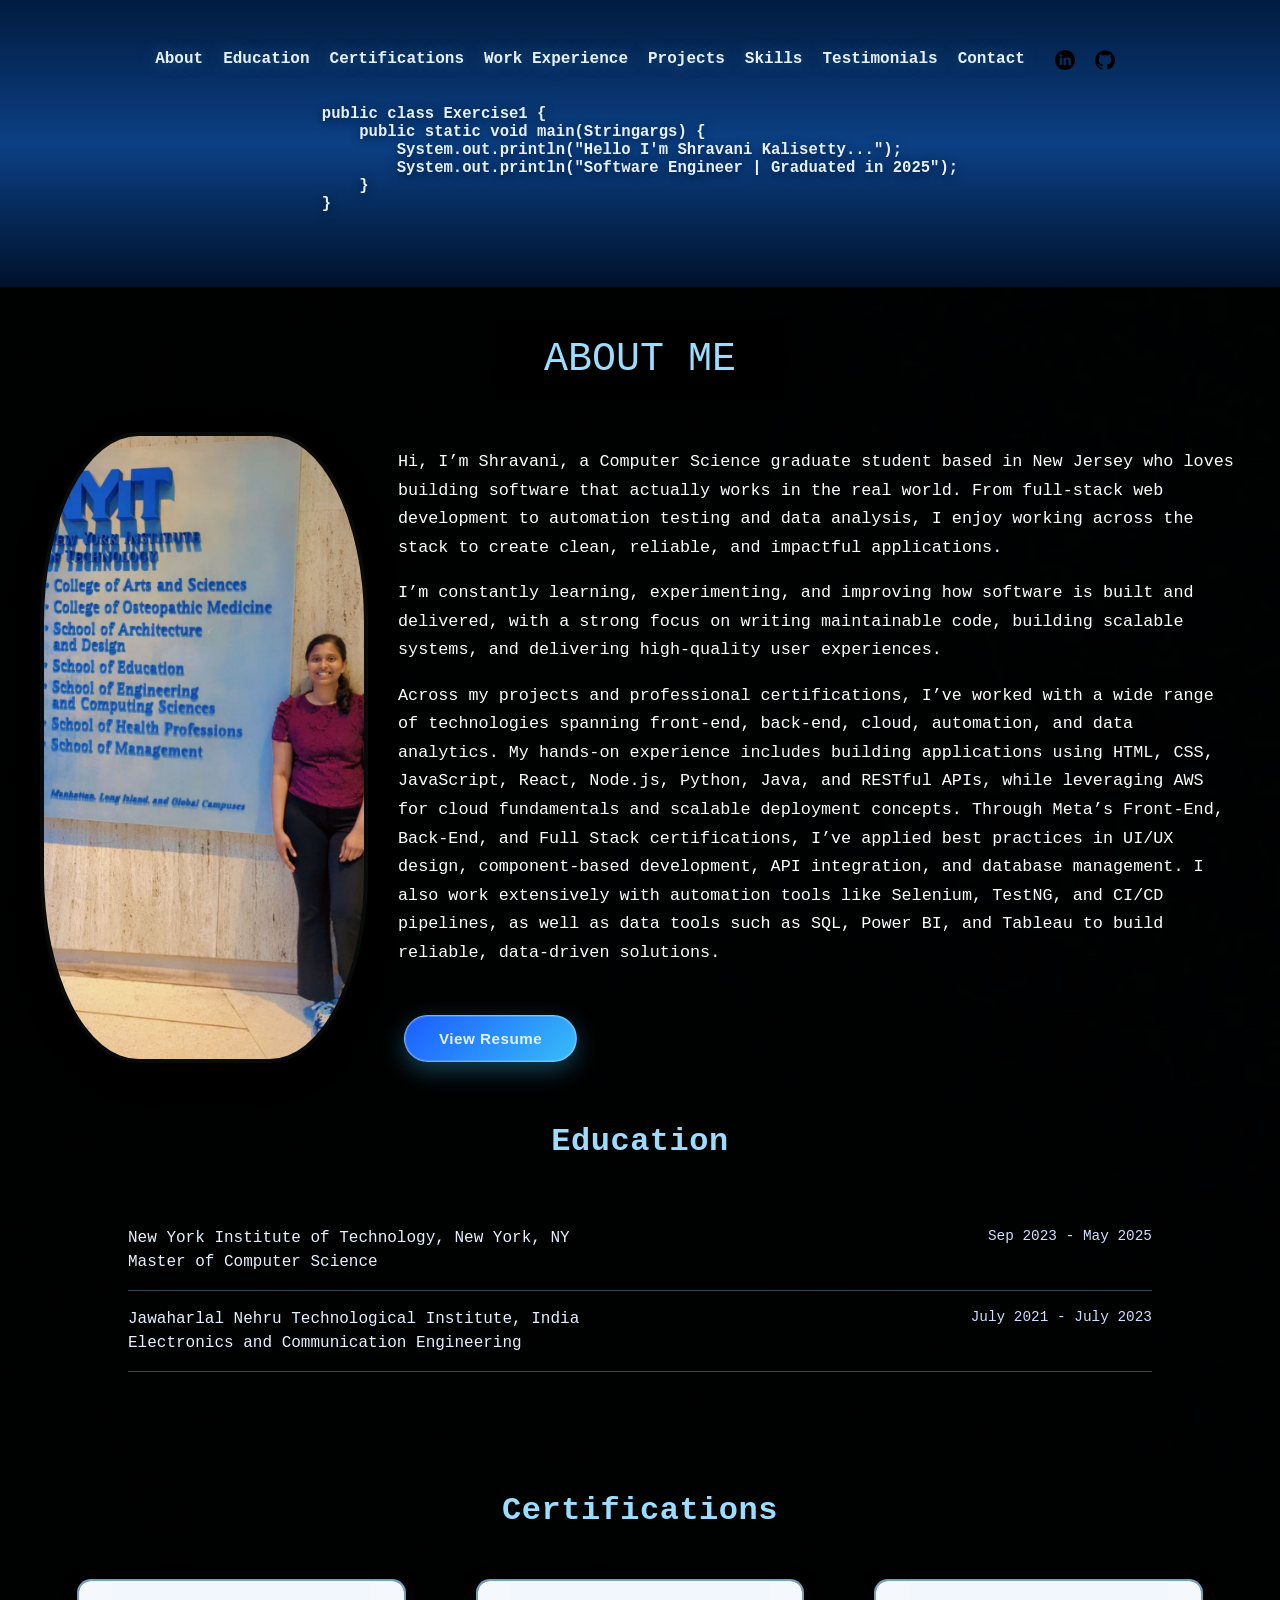
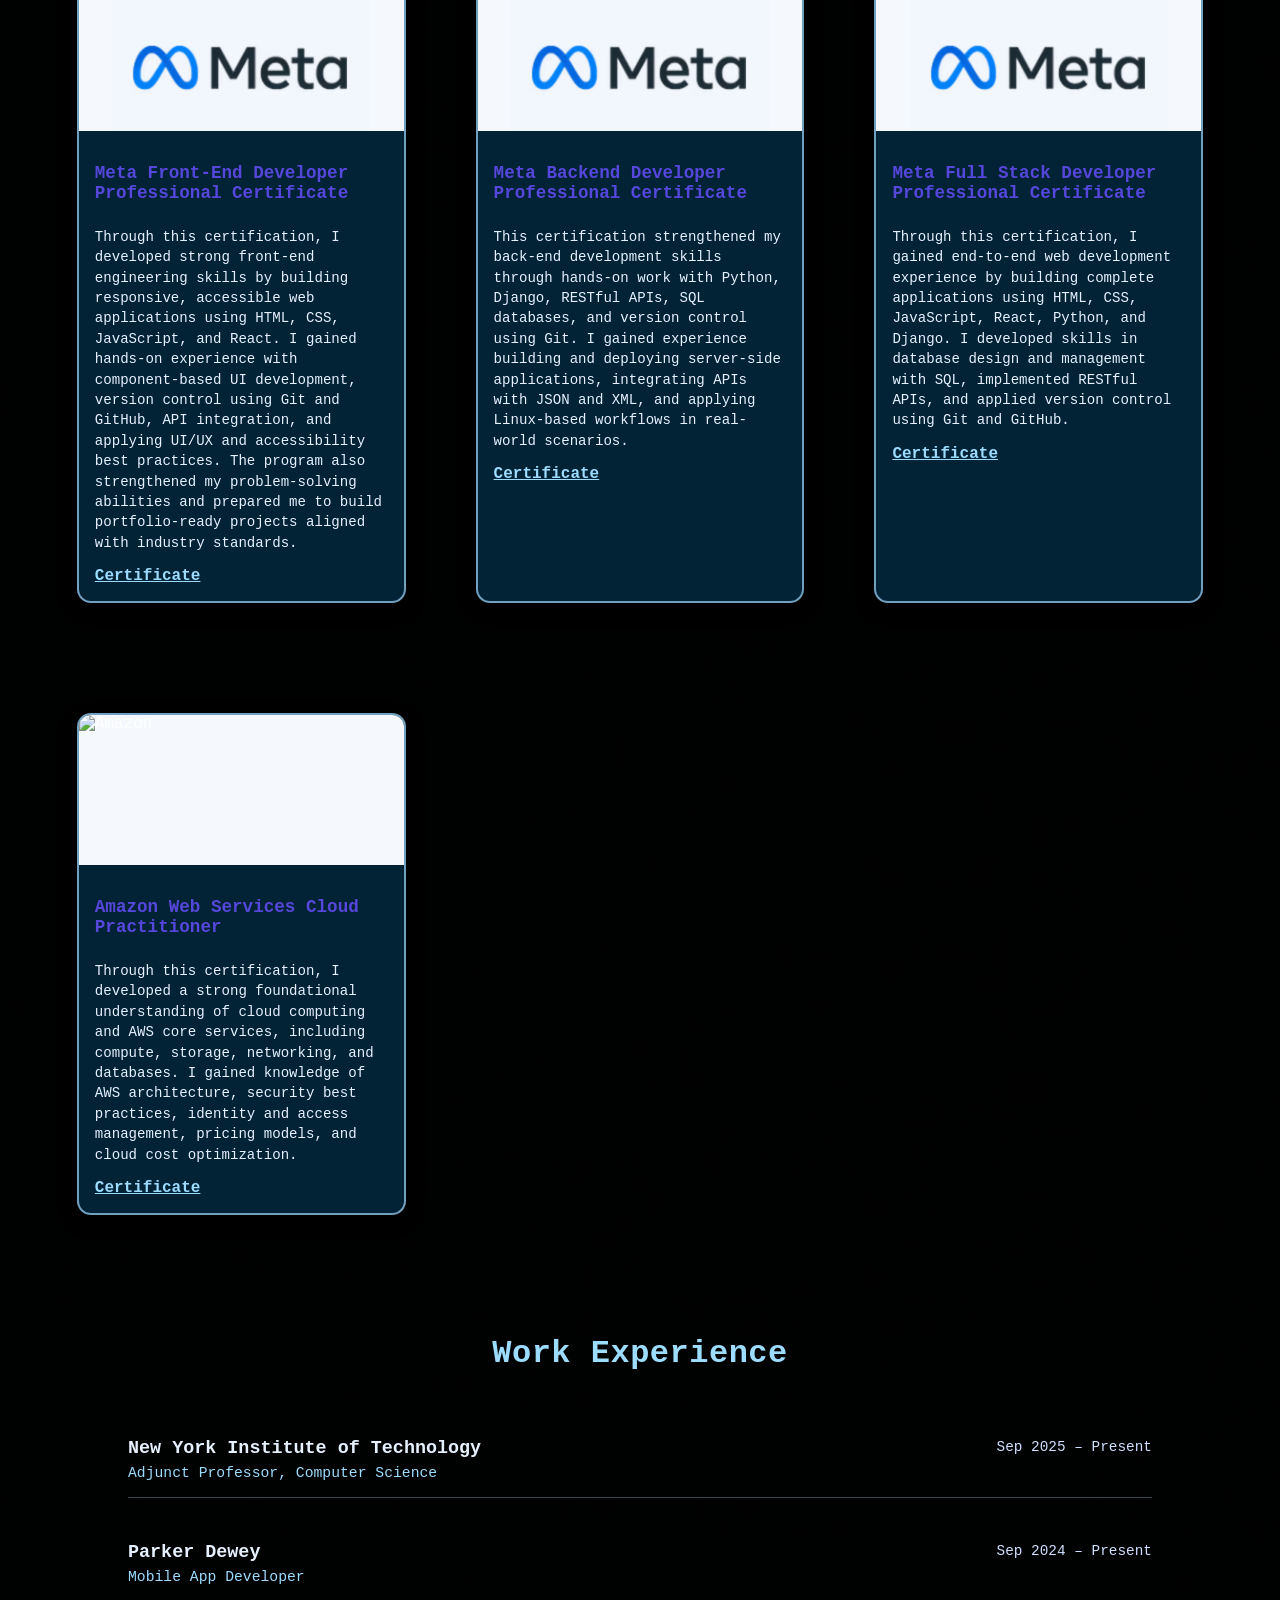
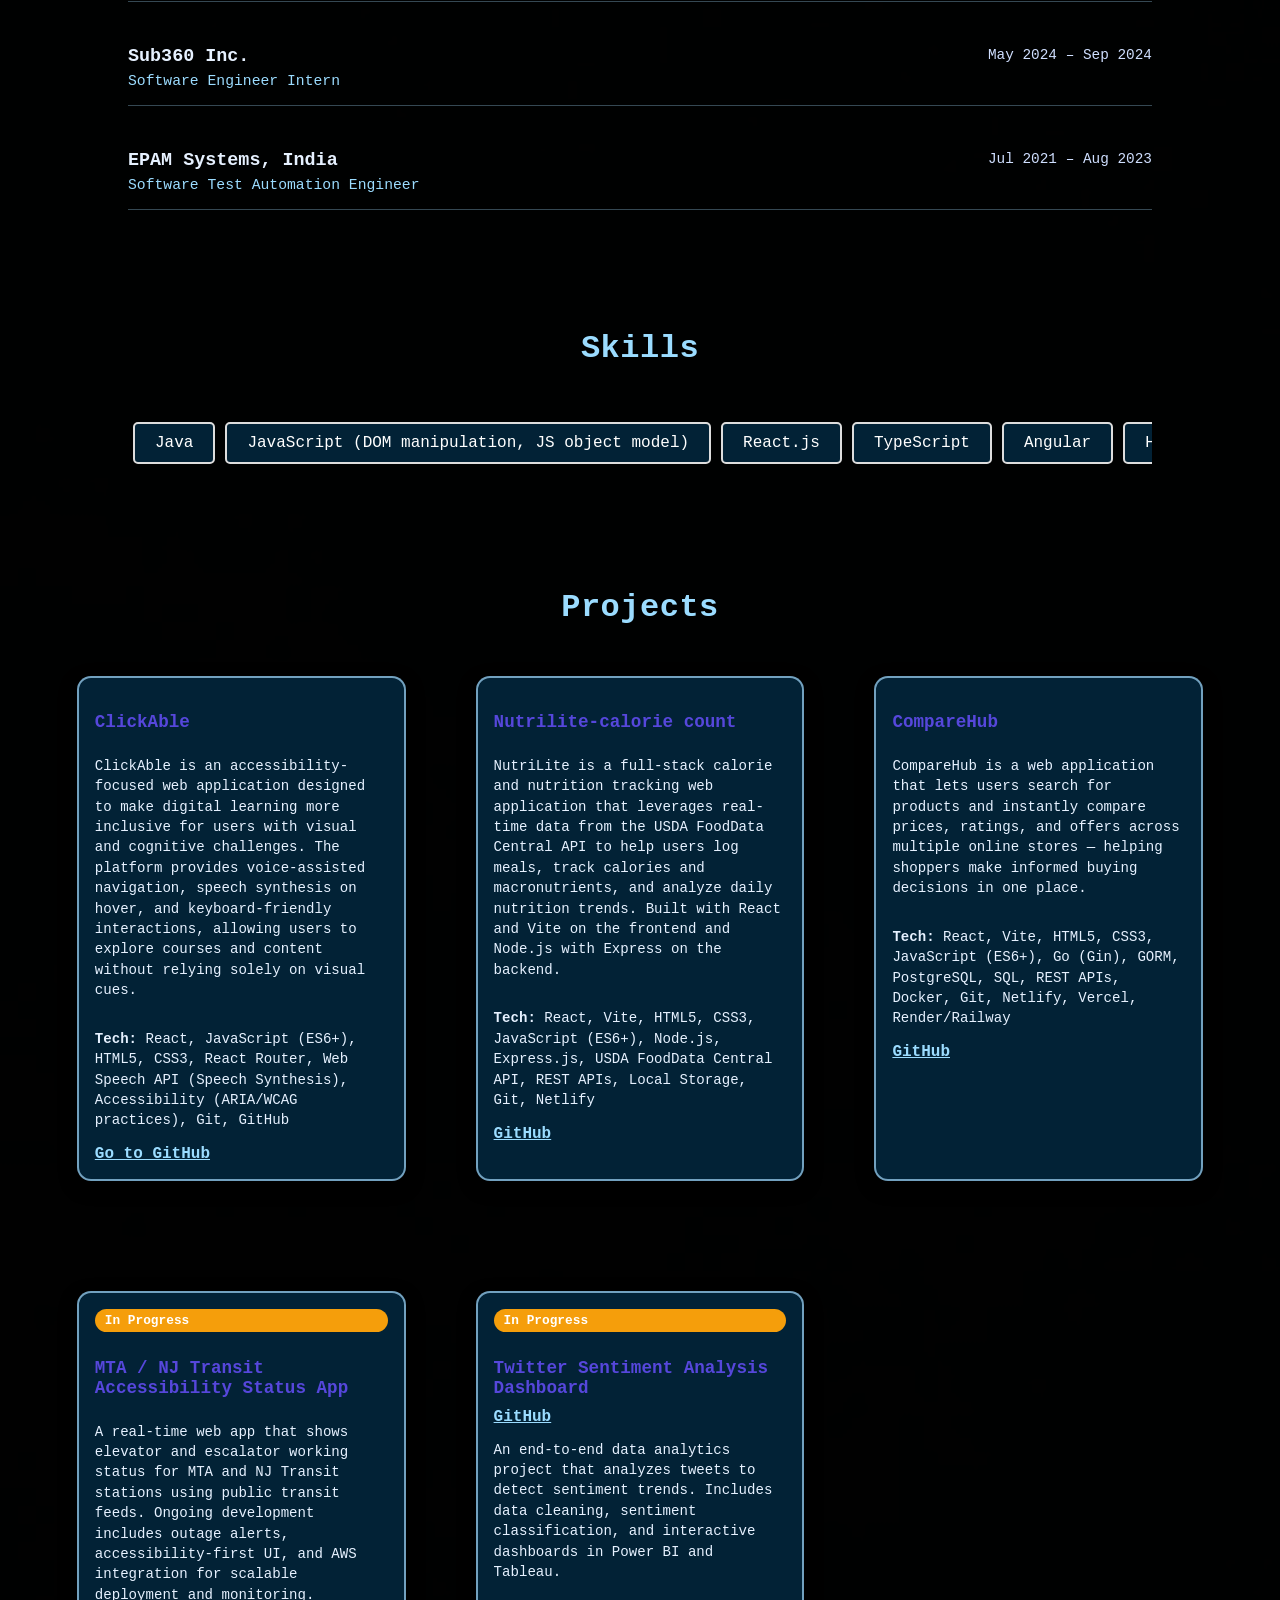
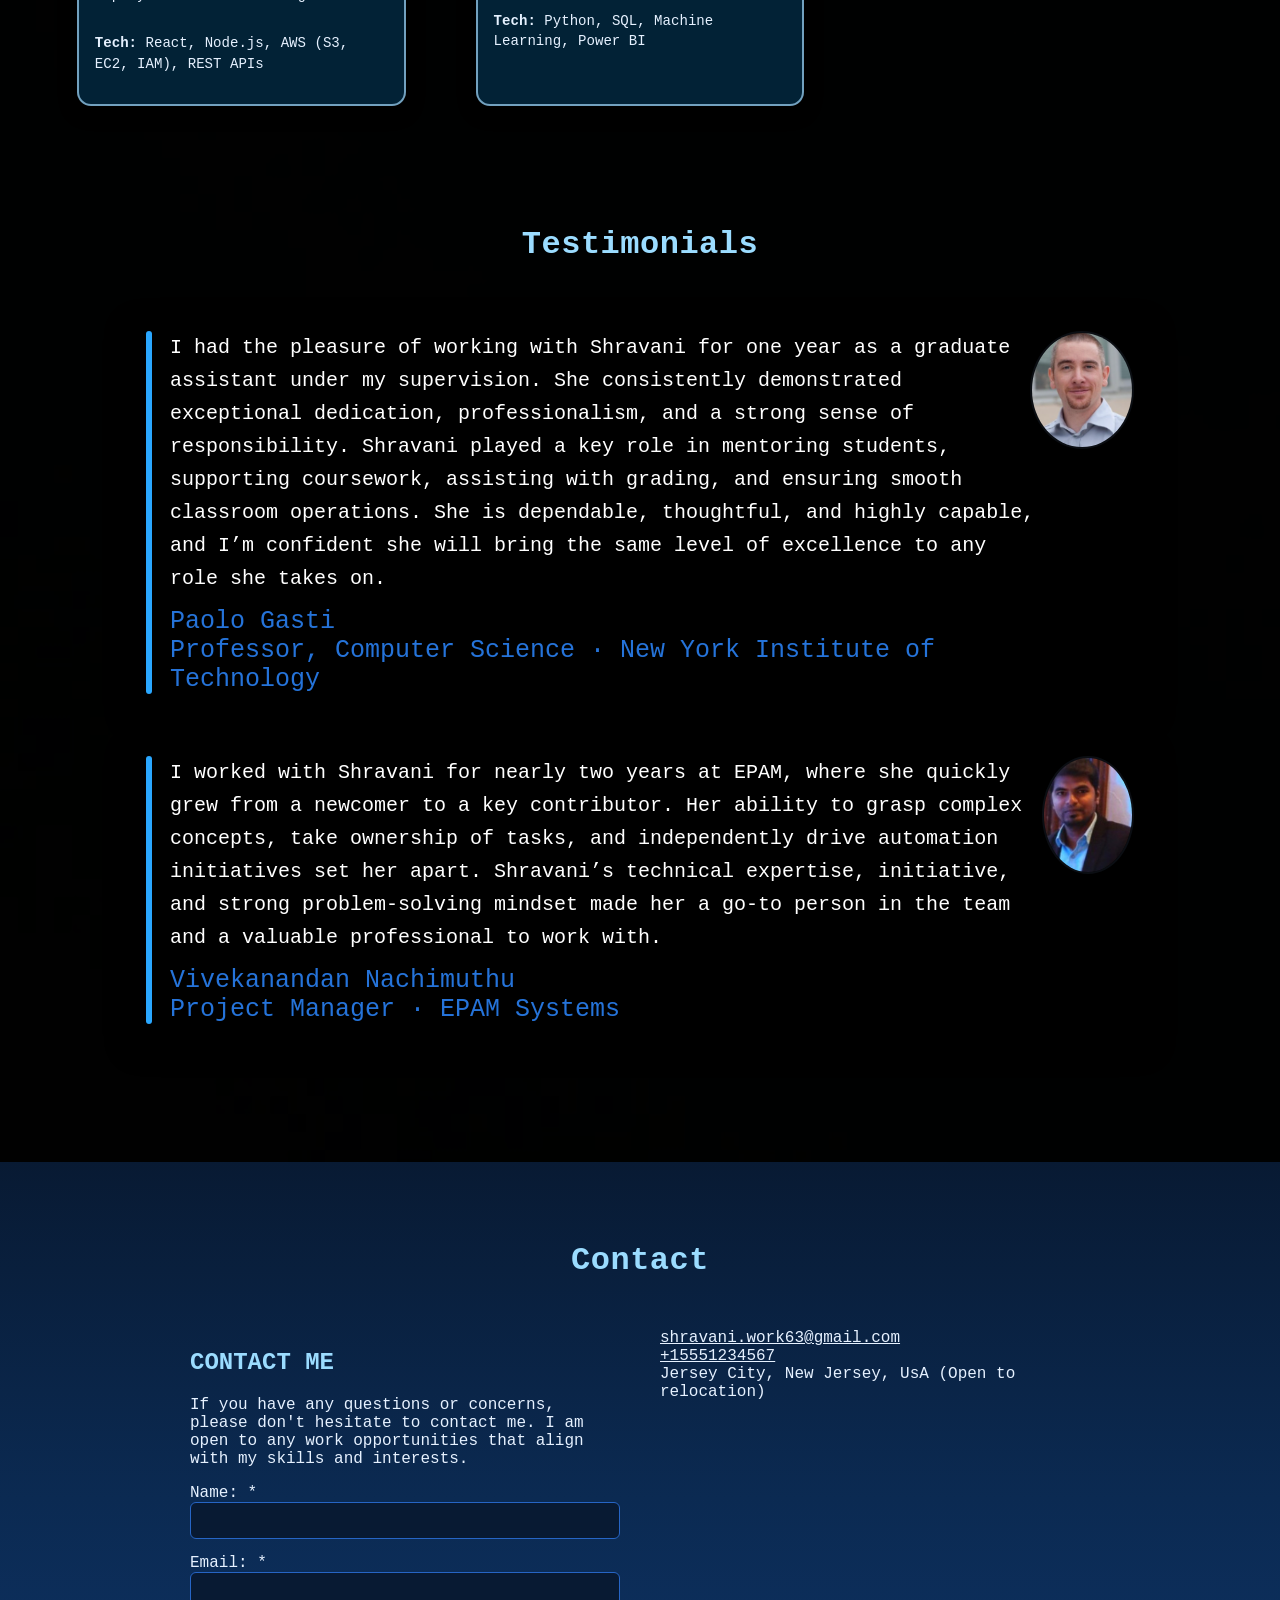
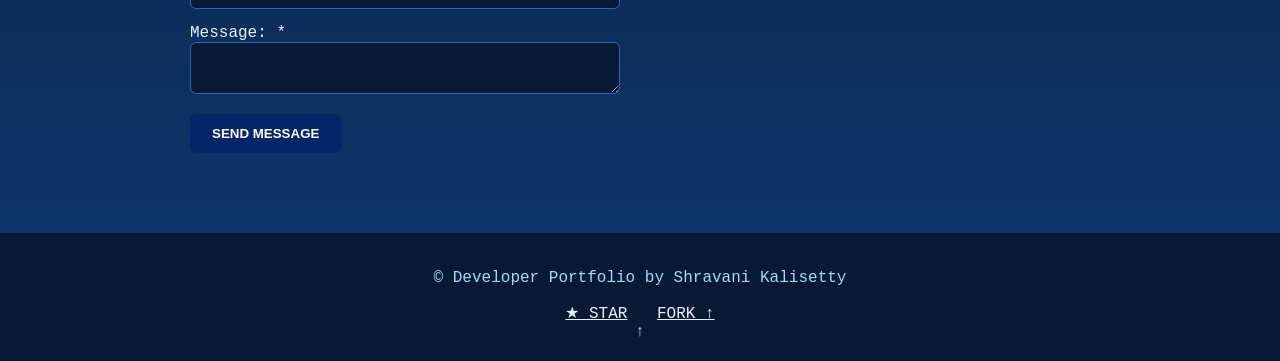
==== Front end/Pages/Mainpage.html @ 66bdfe4a "Portfolio" ====
<!-- mainpage.html (FULL UPDATED CODE) -->
<!DOCTYPE html>
<html lang="en">
<head>
  <meta charset="UTF-8" />
  <meta name="viewport" content="width=device-width, initial-scale=1.0" />
  <title>Shravani Kalisetty</title>

  <!-- IMPORTANT: keep styling in style.css (recommended) -->
  <link rel="stylesheet" href="style.css" />
</head>

<body>
  <header>
    <nav class="menu">
      <a href="#about">About</a>
      <a href="#education">Education</a>
      <a href="#certifications">Certifications</a>
      <a href="#work-experience">Work Experience</a>
      <a href="#projects">Projects</a>
      <a href="#skills">Skills</a>
      <a href="#testimonials">Testimonials</a>
      <a href="#contact">Contact</a>

      <div class="social-icons">
        <a href="https://www.linkedin.com/in/shravani-kalisetty" target="_blank" rel="noopener noreferrer">
          <img src="linkedin.png" alt="LinkedIn" />
        </a>
        <a href="https://github.com/Shrav463" target="_blank" rel="noopener noreferrer">
          <img src="github.png" alt="GitHub" />
        </a>
      </div>
    </nav>

    <pre id="code-display" class="typing-effect">
public class Exercise1 {
    public static void main(Stringargs) {
        System.out.println("Hello I'm Shravani Kalisetty...");
        System.out.println("Software Engineer | Graduated in 2025");
    }
}
    </pre>
    <div id="output-display" class="output-effect" style="display: none;"></div>
  </header>

  <!-- =========================
       ABOUT
  ========================= -->
  <div id="about">
    <div class="container">ABOUT ME</div>

    <div class="flex-container">
      <img class="image-decrease" src="Myself.jpeg" alt="Your Image" />
      <div class="description">
      <p>
        Hi, I’m Shravani, a Computer Science graduate student based in New Jersey who
        loves building software that actually works in the real world. From full-stack
        web development to automation testing and data analysis, I enjoy working across
        the stack to create clean, reliable, and impactful applications.
      </p>

      <p>
        I’m constantly learning, experimenting, and improving how software is built
        and delivered, with a strong focus on writing maintainable code, building
        scalable systems, and delivering high-quality user experiences.
      </p>
      <div class="tech-stack-description">
  <p>
    Across my projects and professional certifications, I’ve worked with a wide range of technologies spanning
    front-end, back-end, cloud, automation, and data analytics. My hands-on experience includes building applications
    using HTML, CSS, JavaScript, React, Node.js, Python, Java, and RESTful APIs, while leveraging AWS for cloud
    fundamentals and scalable deployment concepts. Through Meta’s Front-End, Back-End, and Full Stack certifications,
    I’ve applied best practices in UI/UX design, component-based development, API integration, and database management.
    I also work extensively with automation tools like Selenium, TestNG, and CI/CD pipelines, as well as data tools
    such as SQL, Power BI, and Tableau to build reliable, data-driven solutions.
  </p>
</div>
<button class="resume-button-container">
  <a
    href=""
    target="_blank"
    rel="noopener noreferrer"
    class="resume-button"
  >
    View Resume
  </a>
</button>
      </div>
    </div>

    <!-- =========================
         EDUCATION
    ========================= -->
    <div class="alignment_text">
      <h2 class="section-title">Education</h2>

      <div class="education-entry">
        <div class="education-details">
          <p class="text_one">New York Institute of Technology, New York, NY</p>
          <p class="text_one">Master of Computer Science</p>
        </div>
        <p class="text_one date-range">Sep 2023 - May 2025</p>
      </div>

      <div class="education-entry">
        <div class="education-details">
          <p class="text_one">Jawaharlal Nehru Technological Institute, India</p>
          <p class="text_one">Electronics and Communication Engineering</p>
        </div>
        <p class="text_one date-range">July 2021 - July 2023</p>
      </div>


    </div>

    <!-- =========================
         CERTIFICATIONS
    ========================= -->
    <div class="certifications-entry" id="certifications">
      <h2 class="section-title">Certifications</h2>

      <div class="card-container cert-grid">
        <div class="card cert-card">
          <img src="meta.png" class="card-image" alt="Meta" />
          <h3>Meta Front-End Developer Professional Certificate</h3>
          <p>
            Through this certification, I developed strong front-end engineering skills by building responsive,
            accessible web applications using HTML, CSS, JavaScript, and React. I gained hands-on experience with
            component-based UI development, version control using Git and GitHub, API integration, and applying UI/UX
            and accessibility best practices. The program also strengthened my problem-solving abilities and prepared me
            to build portfolio-ready projects aligned with industry standards.
          </p>
          <a href="https://www.coursera.org/account/accomplishments/professional-cert/Z0V9RMMIVWU7" target="_blank" rel="noopener noreferrer">
            Certificate
          </a>
        </div>

        <div class="card cert-card">
          <img src="meta.png" class="card-image" alt="Meta" />
          <h3>Meta Backend Developer Professional Certificate</h3>
          <p>
            This certification strengthened my back-end development skills through hands-on work with Python, Django,
            RESTful APIs, SQL databases, and version control using Git. I gained experience building and deploying
            server-side applications, integrating APIs with JSON and XML, and applying Linux-based workflows in real-world
            scenarios.
          </p>
          <a href="https://coursera.org/share/e135bf11c523462ef707f6bc963c61d5" target="_blank" rel="noopener noreferrer">
            Certificate
          </a>
        </div>

        <div class="card cert-card">
          <img src="meta.png" class="card-image" alt="Meta" />
          <h3>Meta Full Stack Developer Professional Certificate</h3>
          <p>
            Through this certification, I gained end-to-end web development experience by building complete applications
            using HTML, CSS, JavaScript, React, Python, and Django. I developed skills in database design and management
            with SQL, implemented RESTful APIs, and applied version control using Git and GitHub.
          </p>
          <a href="https://www.coursera.org/account/accomplishments/specialization/3U1BYG5ILJ1U" target="_blank" rel="noopener noreferrer">
            Certificate
          </a>
        </div>

        <div class="card cert-card">
          <img src="Amazon.png" class="card-image" alt="Amazon" />
          <h3>Amazon Web Services Cloud Practitioner</h3>
          <p>
            Through this certification, I developed a strong foundational understanding of cloud computing and AWS core
            services, including compute, storage, networking, and databases. I gained knowledge of AWS architecture,
            security best practices, identity and access management, pricing models, and cloud cost optimization.
          </p>
          <a href="https://drive.google.com/drive/u/2/folders/1Ze6l5wZB_BVylgQxQzQCrr__0XZlChq0" target="_blank" rel="noopener noreferrer">
            Certificate
          </a>
        </div>
      </div>
    </div>

    <!-- =========================
         WORK EXPERIENCE
    ========================= -->
    <div class="experience-section" id="work-experience">
      <h2 class="section-title">Work Experience</h2>

      <div class="experience-list">
        <div class="experience-item">
          <div class="experience-left">
            <h3>New York Institute of Technology</h3>
            <span>Adjunct Professor, Computer Science</span>
          </div>
          <div class="experience-right">
            <span>Sep 2025 – Present</span>
          </div>
        </div>

        <div class="experience-item">
          <div class="experience-left">
            <h3>Parker Dewey</h3>
            <span>Mobile App Developer</span>
          </div>
          <div class="experience-right">
            <span>Sep 2024 – Present</span>
          </div>
        </div>

        <div class="experience-item">
          <div class="experience-left">
            <h3>Sub360 Inc.</h3>
            <span>Software Engineer Intern</span>
          </div>
          <div class="experience-right">
            <span>May 2024 – Sep 2024</span>
          </div>
        </div>

        <div class="experience-item">
          <div class="experience-left">
            <h3>EPAM Systems, India</h3>
            <span>Software Test Automation Engineer</span>
          </div>
          <div class="experience-right">
            <span>Jul 2021 – Aug 2023</span>
          </div>
        </div>
      </div>
    </div>

    <!-- =========================
         SKILLS
    ========================= -->
    <div class="skills_entry" id="skills">
      <h2 class="section-title">Skills</h2>

      <div class="skills-slider-container">
        <div class="skills-slider">
          <div class="skill-item">Java</div>
          <div class="skill-item">JavaScript (DOM manipulation, JS object model)</div>
          <div class="skill-item">React.js</div>
          <div class="skill-item">TypeScript</div>
          <div class="skill-item">Angular</div>
          <div class="skill-item">HTML5</div>
          <div class="skill-item">CSS</div>
          <div class="skill-item">Bootstrap</div>
          <div class="skill-item">Python</div>
          <div class="skill-item">C++</div>
          <div class="skill-item">C#</div>
          <div class="skill-item">Machine Learning</div>
          <div class="skill-item">Node.js</div>
          <div class="skill-item">RESTful APIs</div>
          <div class="skill-item">MySQL</div>
          <div class="skill-item">NoSQL</div>
          <div class="skill-item">Spring Boot</div>
          <div class="skill-item">CI/CD</div>
          <div class="skill-item">Jenkins</div>
          <div class="skill-item">Docker</div>
          <div class="skill-item">Kubernetes</div>
          <div class="skill-item">Maven</div>
          <div class="skill-item">GitLab</div>
          <div class="skill-item">JIRA</div>
          <div class="skill-item">Git</div>
          <div class="skill-item">Jest</div>
          <div class="skill-item">Flutter</div>
          <div class="skill-item">Selenium</div>
          <div class="skill-item">Cucumber</div>
          <div class="skill-item">TestNG</div>
          <div class="skill-item">JUnit</div>
          <div class="skill-item">Appium</div>
          <div class="skill-item">React Testing Library</div>
          <div class="skill-item">BDD</div>
          <div class="skill-item">Gherkin</div>
          <div class="skill-item">JMeter</div>
          <div class="skill-item">Postman</div>
        </div>
      </div>
    </div>

    <!-- =========================
         PROJECTS
    ========================= -->
    <div class="Projects-entry" id="projects">
      <h2 class="section-title">Projects</h2>

      <div class="card-container projects-grid">
        <div class="card project-card">
          <h3>ClickAble</h3>
          <p>ClickAble is an accessibility-focused web application designed to make digital learning more inclusive for users with visual and cognitive challenges. The platform provides voice-assisted navigation, speech synthesis on hover, and keyboard-friendly interactions, allowing users to explore courses and content without relying solely on visual cues.</p>
          <p><strong>Tech:</strong> React, JavaScript (ES6+), HTML5, CSS3, React Router, Web Speech API (Speech Synthesis), Accessibility (ARIA/WCAG practices), Git, GitHub</p>
          <a href="https://github.com/shrav463/ClickAble" target="_blank" rel="noopener noreferrer">Go to GitHub</a>
        </div>

        <div class="card project-card">
          <h3>Nutrilite-calorie count</h3>
          <p>
            NutriLite is a full-stack calorie and nutrition tracking web application that leverages real-time data from
            the USDA FoodData Central API to help users log meals, track calories and macronutrients, and analyze daily
            nutrition trends. Built with React and Vite on the frontend and Node.js with Express on the backend.
          </p>
          <p><strong>Tech:</strong> React, Vite, HTML5, CSS3, JavaScript (ES6+), Node.js, Express.js, USDA FoodData Central API, REST APIs, Local Storage, Git, Netlify</p>
          <a href="https://github.com/Shrav463/Nutritelite-Project" target="_blank" rel="noopener noreferrer">GitHub</a>
        </div>

        <div class="card project-card">
          <h3>CompareHub</h3>
          <p>
            CompareHub is a web application that lets users search for products and instantly compare prices, ratings,
            and offers across multiple online stores — helping shoppers make informed buying decisions in one place.
          </p>
          <p><strong>Tech:</strong> React, Vite, HTML5, CSS3, JavaScript (ES6+), Go (Gin), GORM, PostgreSQL, SQL, REST APIs, Docker, Git, Netlify, Vercel, Render/Railway</p>
          <a href="https://github.com/Shrav463/Comparehub/tree/main" target="_blank" rel="noopener noreferrer">GitHub</a>
        </div>

        <div class="card project-card">
          <span class="status-badge">In Progress</span>
          <h3>MTA / NJ Transit Accessibility Status App</h3>
          <p>
            A real-time web app that shows elevator and escalator working status for MTA and NJ Transit stations using
            public transit feeds. Ongoing development includes outage alerts, accessibility-first UI, and AWS integration
            for scalable deployment and monitoring.
          </p>
          <p><strong>Tech:</strong> React, Node.js, AWS (S3, EC2, IAM), REST APIs</p>
        </div>

        <div class="card project-card">
          <span class="status-badge">In Progress</span>
          <h3>Twitter Sentiment Analysis Dashboard</h3>
          <a href="https://github.com/Shrav463/Twitter_Sentiment_Analysis?tab=readme-ov-file" target="_blank">GitHub</a>          
          <p>
            An end-to-end data analytics project that analyzes tweets to detect sentiment trends. Includes data cleaning,
            sentiment classification, and interactive dashboards in Power BI and Tableau.
          </p>
          <p><strong>Tech:</strong> Python, SQL, Machine Learning, Power BI</p>
        </div>
      </div>
    </div>

   <!-- =========================
     TESTIMONIALS (STYLE LIKE IMAGE)
========================= -->
<div class="testimonials-section" id="testimonials">
  <h2 class="section-title">Testimonials</h2>

  <div class="testimonials-modern">

    <!-- Testimonial 1 -->
    <div class="testimonial-modern-card">
      <div class="testimonial-line"></div>

      <div class="testimonial-body">
        <p class="testimonial-quote">
          I had the pleasure of working with Shravani for one year as a graduate assistant under my supervision.
          She consistently demonstrated exceptional dedication, professionalism, and a strong sense of responsibility.
          Shravani played a key role in mentoring students, supporting coursework, assisting with grading, and ensuring
          smooth classroom operations. She is dependable, thoughtful, and highly capable, and I’m confident she will
          bring the same level of excellence to any role she takes on.
        </p>

        <p class="testimonial-author">
          <span class="author-name">Paolo Gasti</span><br />
          <span class="author-role">Professor, Computer Science · New York Institute of Technology</span>
        </p>
      </div>

      <div class="testimonial-avatar">
        <!-- Put your own image file name here -->
        <img src="Professor_pic.png" alt="Paolo Gasti" />
      </div>
    </div>

    <!-- Testimonial 2 -->
    <div class="testimonial-modern-card">
      <div class="testimonial-line"></div>

      <div class="testimonial-body">
        <p class="testimonial-quote">
          I worked with Shravani for nearly two years at EPAM, where she quickly grew from a newcomer to a key contributor.
          Her ability to grasp complex concepts, take ownership of tasks, and independently drive automation initiatives
          set her apart. Shravani’s technical expertise, initiative, and strong problem-solving mindset made her a
          go-to person in the team and a valuable professional to work with.
        </p>

        <p class="testimonial-author">
          <span class="author-name">Vivekanandan Nachimuthu</span><br />
          <span class="author-role">Project Manager · EPAM Systems</span>
        </p>
      </div>

      <div class="testimonial-avatar">
        <!-- Put your own image file name here -->
        <img src="Professor_pic_1.png" alt="Vivekanandan Nachimuthu" />
      </div>
    </div>

  </div>
</div>

<!-- =========================
       CONTACT
  ========================= -->
  <section class="contact-section" id="contact">
    <h2 class="section-title">Contact</h2>

    <div class="contact-content">
      <div class="contact-form">
        <h2>CONTACT ME</h2>
        <p>
          If you have any questions or concerns, please don't hesitate to contact me. I am open to any work opportunities
          that align with my skills and interests.
        </p>

        <form>
          <label for="name">Name: *</label>
          <input type="text" id="name" name="name" required />

          <label for="email">Email: *</label>
          <input type="email" id="email" name="email" required />

          <label for="message">Message: *</label>
          <textarea id="message" name="message" required></textarea>

          <button type="submit">SEND MESSAGE <span class="send-icon"></span></button>
        </form>
      </div>

      <div class="contact-info">
        <div class="info-item">
          <span class="icon email-icon"></span>
          <a href="mailto:shravani.work63@gmail.com">shravani.work63@gmail.com</a>
        </div>
        <div class="info-item">
          <span class="icon phone-icon"></span>
          <a href="tel:+15551234567">+15551234567</a>
        </div>
        <div class="info-item">
          <span class="icon location-icon"></span>
          <span>Jersey City, New Jersey, UsA (Open to relocation)</span>
        </div>
      </div>
    </div>
  </section>

  <footer class="footer">
    <div class="footer-content">
      <p class="copyright">© Developer Portfolio by Shravani Kalisetty</p>
      <div class="footer-actions">
        <a href="#" class="star">★ STAR</a>
        <a href="#" class="fork">FORK <span class="arrow">↑</span></a>
        <div class="circle-container">
          <div class="circle"><span class="circle-arrow">↑</span></div>
        </div>
      </div>
    </div>
  </footer>

  <script>
    const slider = document.querySelector(".slider");
    const slides = document.querySelectorAll(".slide");
    const prevBtn = document.getElementById("prevBtn");
    const nextBtn = document.getElementById("nextBtn");

    let counter = 0;

    if (nextBtn && prevBtn && slider && slides.length) {
      nextBtn.addEventListener("click", () => {
        counter++;
        if (counter >= slides.length) counter = 0;
        slider.style.transform = `translateX(-${counter * 100}%)`;
      });

      prevBtn.addEventListener("click", () => {
        counter--;
        if (counter < 0) counter = slides.length - 1;
        slider.style.transform = `translateX(-${counter * 100}%)`;
      });
    }
  </script>

  <script src="script.js"></script>
</body>
</html>
---- Front end/Pages/style.css ----
/* =========================
   GLOBAL
========================= */
:root {
  --navy-900: #00112a;
  --navy-800: #081a33;
  --navy-700: #0b2a52;
  --navy-600: #0e356a;

  --ink: #e6f1ff;
  --muted: #cfdfff;
  --accent: #9bdcff;
  --border: rgba(151, 203, 236, 0.35);
  --card-bg: rgb(2, 34, 54);
    --font-main: system-ui, -apple-system, "Segoe UI", Roboto, Arial, "Noto Sans", "Apple Color Emoji", "Segoe UI Emoji";

  /* ✅ type scale (increase sizes globally) */
  --fs-xs: 0.95rem;
  --fs-sm: 1.05rem;
  --fs-md: 1.18rem;
  --fs-lg: 1.45rem;
  --fs-xl: 2.2rem;
  --fs-xxl: 2.8rem;

  --lh: 1.75;
}

body {
  position: relative;
  font-family: "Courier New", Courier, monospace;
  background-color: #0b0b0a;
  background-image: url("jeremy-bishop-G9i_plbfDgk-unsplash.jpg");
  background-size: cover;
  background-repeat: no-repeat;
  background-blend-mode: multiply;
  text-align: center;
  margin: 0;
  padding: 0;
}

/* NAVY BLUE HERO (HEADER) */
header {
  background: linear-gradient(180deg, #011b3f 0%, #0c4085 50%, #00112a 100%);
  color: var(--ink);
  padding: 40px 20px;
}

/* =========================
   NAV
========================= */
.menu {
  display: flex;
  justify-content: center;
  gap: 20px;
  padding: 10px;
  flex-wrap: wrap;
}

.menu a {
  text-decoration: none;
  color: var(--ink);
  font-weight: bold;
  text-shadow: 0 0 18px rgba(155, 220, 255, 0.35);
}

.social-icons {
  display: flex;
  align-items: center;
}
.social-icons img {
  width: 20px;
  height: 20px;
  margin: 0 10px;
}

/* =========================
   HERO / ABOUT
========================= */
.typing-effect,
.output-effect {
  display: inline-block;
  margin-top: 20px;
  white-space: pre-wrap;
  font-weight: bold;
  font-size: larger;
  color: var(--ink);
  text-shadow: 0 2px 10px rgba(0, 0, 0, 0.6);
}
.typing-effect { text-align: left; }
.output-effect { text-align: center; }

.container {
  font-size: 40px;
  color: var(--accent);
  background-color: black;
  border-radius: 5px;
  padding: 20px;
  width: 260px;
  margin: 30px auto;
}

.flex-container {
  display: flex;
  gap: 30px;
  padding: 0 40px;
  flex-wrap: wrap;
}

.image-decrease {
 width: 80%;              /* ✅ half size */
  max-width: 320px;        /* prevents it from getting too big */
  height: auto;

  border-radius: 30%;      /* ✅ perfect circle */
  object-fit: cover;

  display: block;
  margin: 0 auto;          /* center horizontally */

  border: 4px solid #090a0a; /* subtle navy-blue border */
  box-shadow: 0 10px 30px rgba(0, 0, 0, 0.45);
}

.description {
  flex: 1;
  color: white;
  text-align: left;
  line-height: 1.7;
  font-size: 1.05em;
}

/* =========================
   SECTION TITLES (same style as Work Experience)
========================= */
.section-title,
.experience-title,
.heading_one,
.heading_certificate,
.heading_projects {
  text-align: center;
  color: var(--accent);
  margin: 0 auto 50px;
  font-size: 2em;
  letter-spacing: 0.5px;
}

/* Optional small label above title (like BACKGROUND) */
.section-kicker,
.Background-edit {
  display: inline-block;
  margin: 10px auto 12px;
  padding: 10px 18px;
  color: var(--accent);
  background: rgba(0, 0, 0, 0.65);
  border: 1px solid rgba(151, 203, 236, 0.35);
  border-radius: 10px;
  font-weight: 700;
}

/* =========================
   SECTION SPACING
========================= */
.Projects-entry,
.testimonials_entry,
.certifications-entry {
  margin: 120px 0;
}

/* =========================
   ✅ EDUCATION (MAKE IT LIKE WORK EXPERIENCE)
   Your HTML uses: .alignment_text, .education-entry, .text_one, .date-range
========================= */
.alignment_text {
  width: 80%;
  margin: 60px auto 0;
  text-align: left;
  padding: 0; /* ✅ remove old left padding */
  color: var(--ink);
}

/* each education row */
.education-entry {
  display: flex;
  justify-content: space-between;
  align-items: flex-start;
  gap: 24px;
  padding: 16px 0;
  border-bottom: 1px solid var(--border);
}

.education-details {
  text-align: left;
}

.text_one {
  margin: 0;
  color: var(--ink); /* ✅ visible now */
  line-height: 1.5;
}

.date-range {
  font-size: 0.9em;
  color: var(--muted);
  white-space: nowrap;
}

/* the HR under education */
.alignment_text hr {
  border: none;
  border-top: 1px solid var(--border);
  margin: 26px 0 0;
}

/* =========================
   ✅ WORK EXPERIENCE (LINE BY LINE)
========================= */
.experience-section {
  width: 80%;
  margin: 120px auto;
  text-align: left;
}

.experience-list {
  display: flex;
  flex-direction: column;
  gap: 28px;
}

.experience-item {
  display: flex;
  justify-content: space-between;
  align-items: flex-start;
  padding: 16px 0;
  border-bottom: 1px solid var(--border);
}

.experience-left h3 {
  margin: 0;
  font-size: 1.15em;
  color: var(--ink);
}

.experience-left span {
  display: block;
  font-size: 0.92em;
  color: var(--accent);
  margin-top: 6px;
}

.experience-right span {
  font-size: 0.9em;
  color: var(--muted);
  white-space: nowrap;
}

/* =========================
   GRID LAYOUT (CARDS + GAPS)
========================= */
.card-container {
  display: grid;
  grid-template-columns: repeat(auto-fit, minmax(240px, 1fr));
  column-gap: 70px;
  row-gap: 110px;
  width: 88%;
  margin: 0 auto;

  align-items: stretch; /* ✅ ADD THIS */
}

/* =========================
   CARD STYLE
========================= */
.card {
  background-color: var(--card-bg);
  color: white;
  border: 2px solid rgba(151, 203, 236, 0.75);
  border-radius: 14px;
  padding: 16px;
  min-height: 190px;
  text-align: left;
  box-shadow: 0 6px 18px rgba(0, 0, 0, 0.35);
  transition: transform 0.25s ease, box-shadow 0.25s ease;

  display: flex;              /* ✅ ADD */
  flex-direction: column;     /* ✅ ADD */
}
.card:hover {
  transform: translateY(-6px);
  box-shadow: 0 14px 28px rgba(0, 0, 0, 0.45);
}

.card h3 {
  font-size: 1.1em;
  margin-bottom: 10px;
  color: #5647db;
}

.card p {
  font-size: 0.88em;
  line-height: 1.45;
  color: var(--ink);
}

.card a {
  color: var(--accent);
  font-weight: 700;
  text-decoration: underline;
}

.status-badge {
  display: inline-block;
  padding: 4px 10px;
  margin-bottom: 8px;
  font-size: 0.8rem;
  font-weight: 600;
  color: #fff;
  background-color: #f59e0b;
  border-radius: 12px;
}

/* ✅ CERTIFICATION IMAGES FIT INSIDE CARD */
.card-image {
  width: calc(100% + 32px);
  height: 150px;
  margin: -16px -16px 14px;
  display: block;
  object-fit: contain;
  object-position: center;
  border-top-left-radius: 12px;
  border-top-right-radius: 12px;
  background: #f5f8fc;
}

/* Testimonials cards a bit taller */
.testimonials_entry .card {
  min-height: 220px;
}

/* =========================
   SKILLS
========================= */
.skills-slider-container {
  width: 80%;
  margin: 40px auto;
  overflow: hidden;
}

.skills-slider {
  display: flex;
  white-space: nowrap;
  animation: scrollSkills 20s linear infinite;
}

@keyframes scrollSkills {
  from { transform: translateX(0); }
  to { transform: translateX(-100%); }
}

.skill-item {
  padding: 10px 20px;
  border-radius: 5px;
  background-color: var(--card-bg);
  color: white;
  margin: 5px;
  border: 2px solid #ddd;
}

/* =========================
   CONTACT (NAVY BLUE THEME)
========================= */
.contact-section {
  padding: 80px 20px;
  background: linear-gradient(180deg, var(--navy-800) 0%, var(--navy-700) 50%, var(--navy-600) 100%);
  color: var(--ink);
}

.contact-content {
  max-width: 900px;
  margin: auto;
  display: flex;
  gap: 40px;
  flex-wrap: wrap;
}

.contact-form,
.contact-info {
  flex: 1;
  text-align: left;
}

.contact-form h2 {
  color: var(--accent);
}

.contact-form p,
.contact-form label,
.contact-info a,
.contact-info span {
  color: var(--ink);
}

.contact-form input,
.contact-form textarea {
  width: 100%;
  padding: 10px;
  margin-bottom: 15px;
  background-color: var(--navy-800);
  color: var(--ink);
  border: 1px solid #2665c5;
  border-radius: 6px;
  box-sizing: border-box;
}

.contact-form input::placeholder,
.contact-form textarea::placeholder {
  color: #011741;
}

.contact-form button {
  background-color: #05256b;
  color: white;
  padding: 12px 22px;
  border: none;
  border-radius: 6px;
  cursor: pointer;
  font-weight: bold;
  transition: background-color 0.3s ease, transform 0.2s ease;
}

.contact-form button:hover {
  background-color: #0b36c5;
  transform: translateY(-2px);
}

/* =========================
   FOOTER
========================= */
.footer {
  background-color: var(--navy-800);
  color: var(--accent);
  padding: 20px;
}

.footer-actions a {
  color: var(--ink);
  margin: 0 10px;
}

/* =========================
   MOBILE
========================= */
@media (max-width: 768px) {
  .card-container {
    grid-template-columns: 1fr;
    row-gap: 35px;
    column-gap: 0;
    width: 92%;
  }

  .card {
    min-height: auto;
  }

  .Projects-entry,
  .testimonials_entry,
  .certifications-entry {
    margin: 60px 0;
  }

  .card-image {
    height: 110px;
  }

  /* mobile experience layout */
  .experience-item,
  .education-entry {
    flex-direction: column;
    gap: 8px;
  }

  .experience-right span,
  .date-range {
    white-space: normal;
  }

  .alignment_text,
  .experience-section {
    width: 92%;
  }
}
/* =========================
   TESTIMONIALS (LIKE REFERENCE IMAGE)
========================= */
.testimonials-section {
  width: 80%;
  margin: 120px auto;
  text-align: left;
}

.testimonials-modern {
  display: flex;
  flex-direction: column;
  gap: 26px;
  margin-top: 18px;
}

.testimonial-modern-card {
  display: grid;
  grid-template-columns: 6px 1fr 80px;
  gap: 18px;
  align-items: start;

  background: #000000;
  border-radius: 10px;
  padding: 18px 18px;
  box-shadow: 0 10px 25px rgba(0, 0, 0, 0.25);

  position: relative;
}

/* left vertical blue line */
.testimonial-line {
  width: 6px;
  height: 100%;
  border-radius: 8px;
  background: #2aa7ff;
}

/* quote text */
.testimonial-quote {
  margin: 0;
  color: #ffffff;
  font-size: 20px;
  line-height: 1.65;
}

/* name + role */
.testimonial-author {
  margin-top: 12px;
  margin-bottom: 0;
}

.author-name {
  font-weight: 25px;
  font-size:25px;
  color: #2573d9;
}

.author-role {
  font-size: 25px;
  color: #2573d9;
}

/* avatar circle */
.testimonial-avatar {
  display: flex;
  justify-content: flex-end;
}

.testimonial-avatar img {
  width: 104px;
  height: 114px;
  border-radius: 50%;
  object-fit: cover;
  border: 2px solid rgba(13, 17, 22, 0.88);
}

/* Mobile layout */
@media (max-width: 768px) {
  .testimonials-section {
    width: 92%;
  }

  .testimonial-modern-card {
    grid-template-columns: 6px 1fr;
  }

  .testimonial-avatar {
    justify-content: flex-start;
    margin-top: 10px;
  }

  .testimonial-avatar img {
    width: 116px;
    height: 116px;
  }
}
/* =========================
   RESUME BUTTON (PRIMARY CTA) - FINAL
========================= */
.resume-button-container {
  margin-top: 30px;
  text-align: left; /* aligns with your About text */
  background: transparent !important;
  box-shadow: none !important;
  border: none !important;
}

.resume-button {
  position: relative;              /* ✅ needed for ::after glow */
  display: inline-flex;
  align-items: center;
  justify-content: center;
  gap: 10px;

  padding: 14px 34px;
  font-size: 0.95rem;
  font-weight: 700;
  letter-spacing: 0.5px;

  color: var(--ink);
  background: linear-gradient(135deg, #1b5cff, #38bdf8);

  border-radius: 999px;
  border: 1px solid rgba(155, 220, 255, 0.6);

  text-decoration: none;
  cursor: pointer;

  box-shadow:
    0 8px 25px rgba(56, 189, 248, 0.35),
    inset 0 0 0 1px rgba(255, 255, 255, 0.15);

  transition:
    transform 0.25s ease,
    box-shadow 0.25s ease,
    filter 0.25s ease;
}

.resume-button:hover {
  transform: translateY(-3px);
  filter: brightness(1.08);
  box-shadow:
    0 14px 35px rgba(56, 189, 248, 0.55),
    inset 0 0 0 1px rgba(255, 255, 255, 0.25);
}

.resume-button:active {
  transform: translateY(-1px);
}

/* Glow layer */
.resume-button::after {
  content: "";
  position: absolute;
  inset: -2px;                   /* ✅ slightly outside button */
  border-radius: inherit;
  opacity: 0;
  pointer-events: none;          /* ✅ prevents click issues */
  background: transparent;
  box-shadow: 0 0 35px rgba(56, 189, 248, 0.9);
  transition: opacity 0.3s ease;
}

.resume-button:hover::after {
  opacity: 0.45;
}

/* ✅ Remove any accidental white backgrounds from wrappers */
.resume-button-container,
.resume-button-container * {
  background-color: transparent;
}
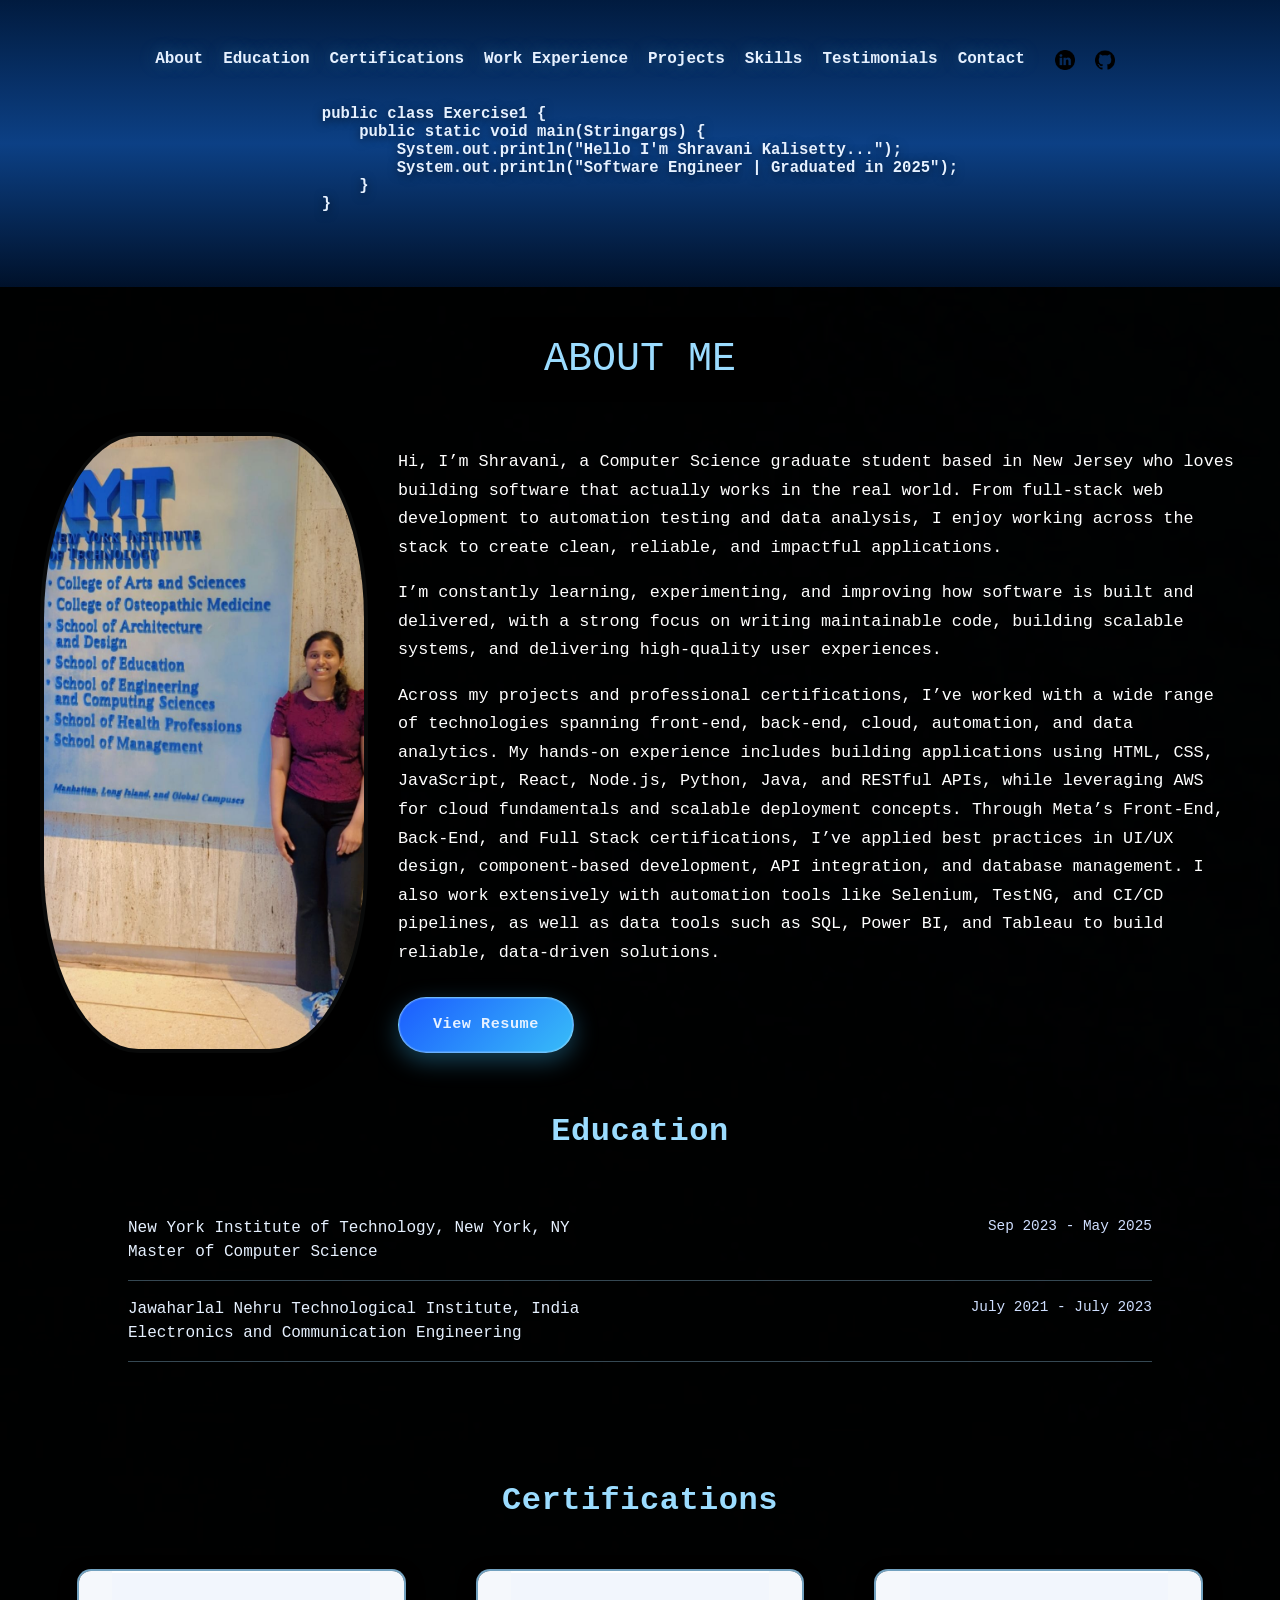
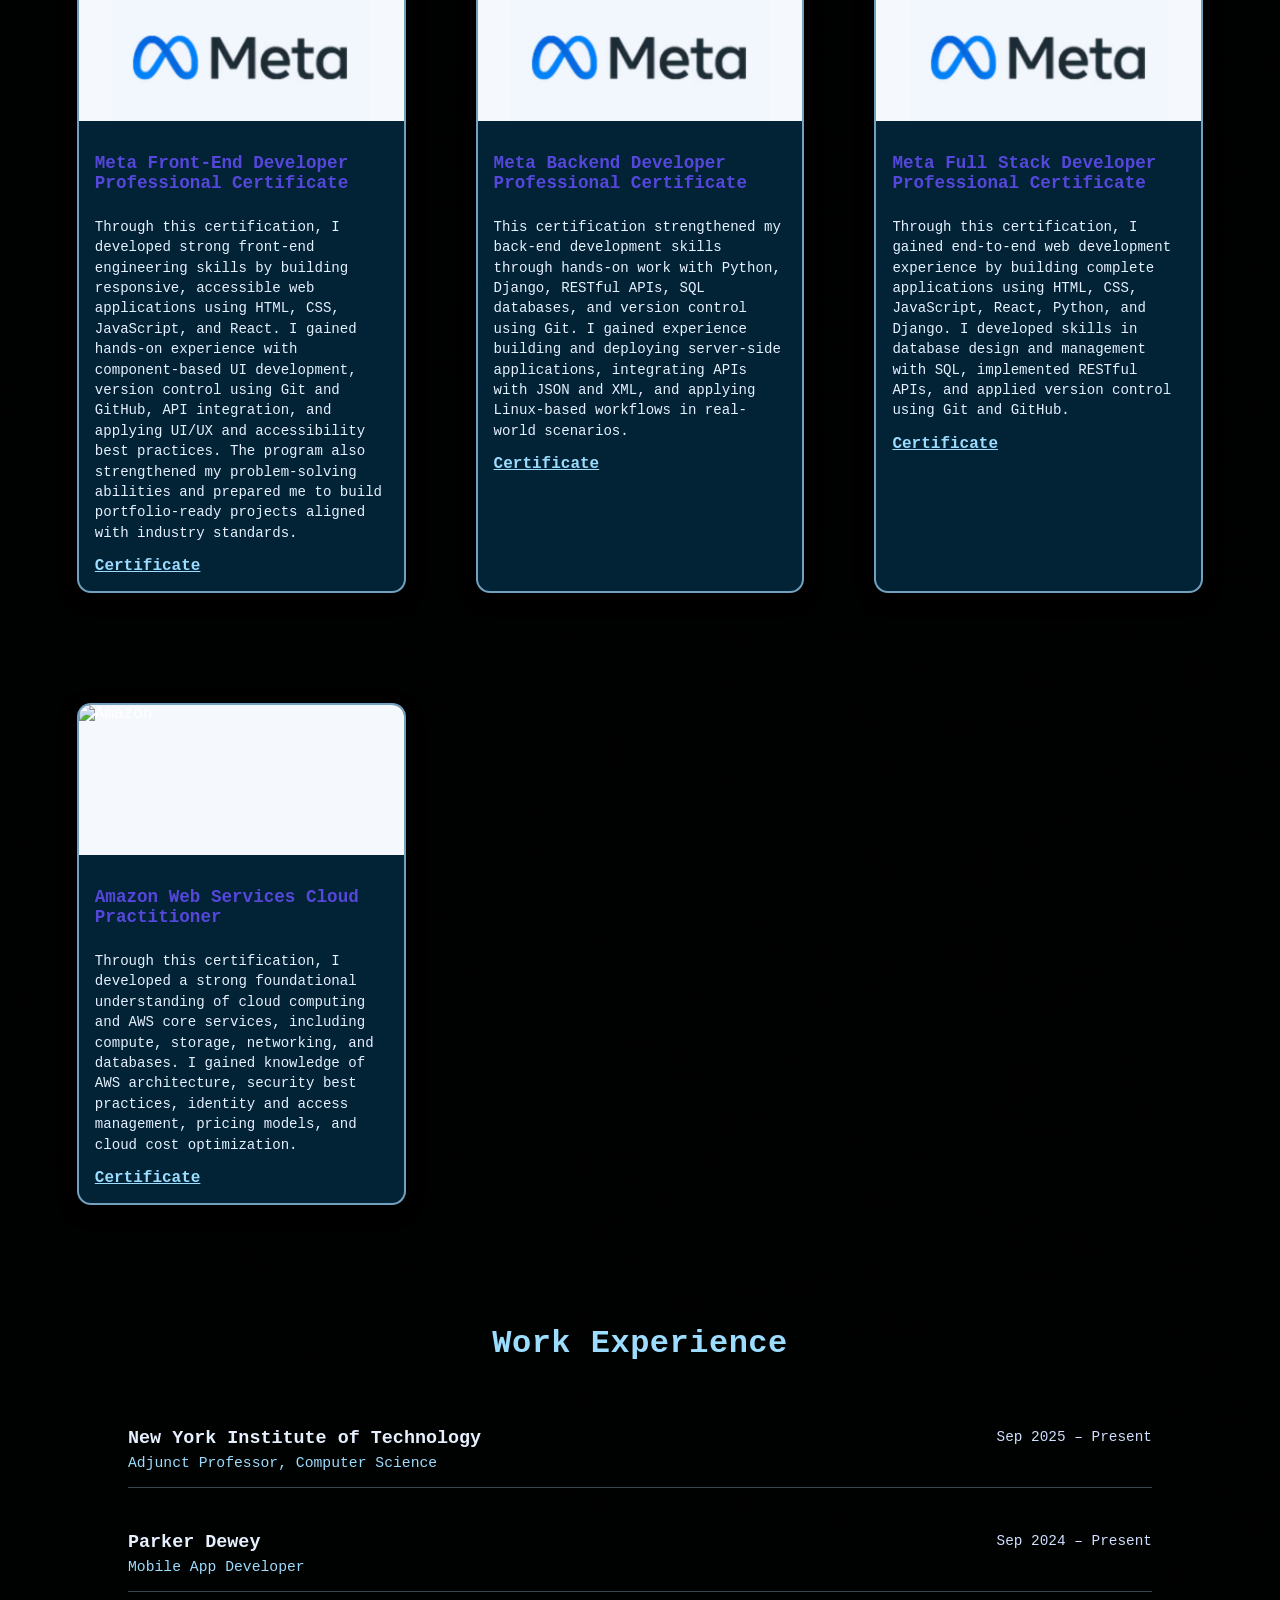
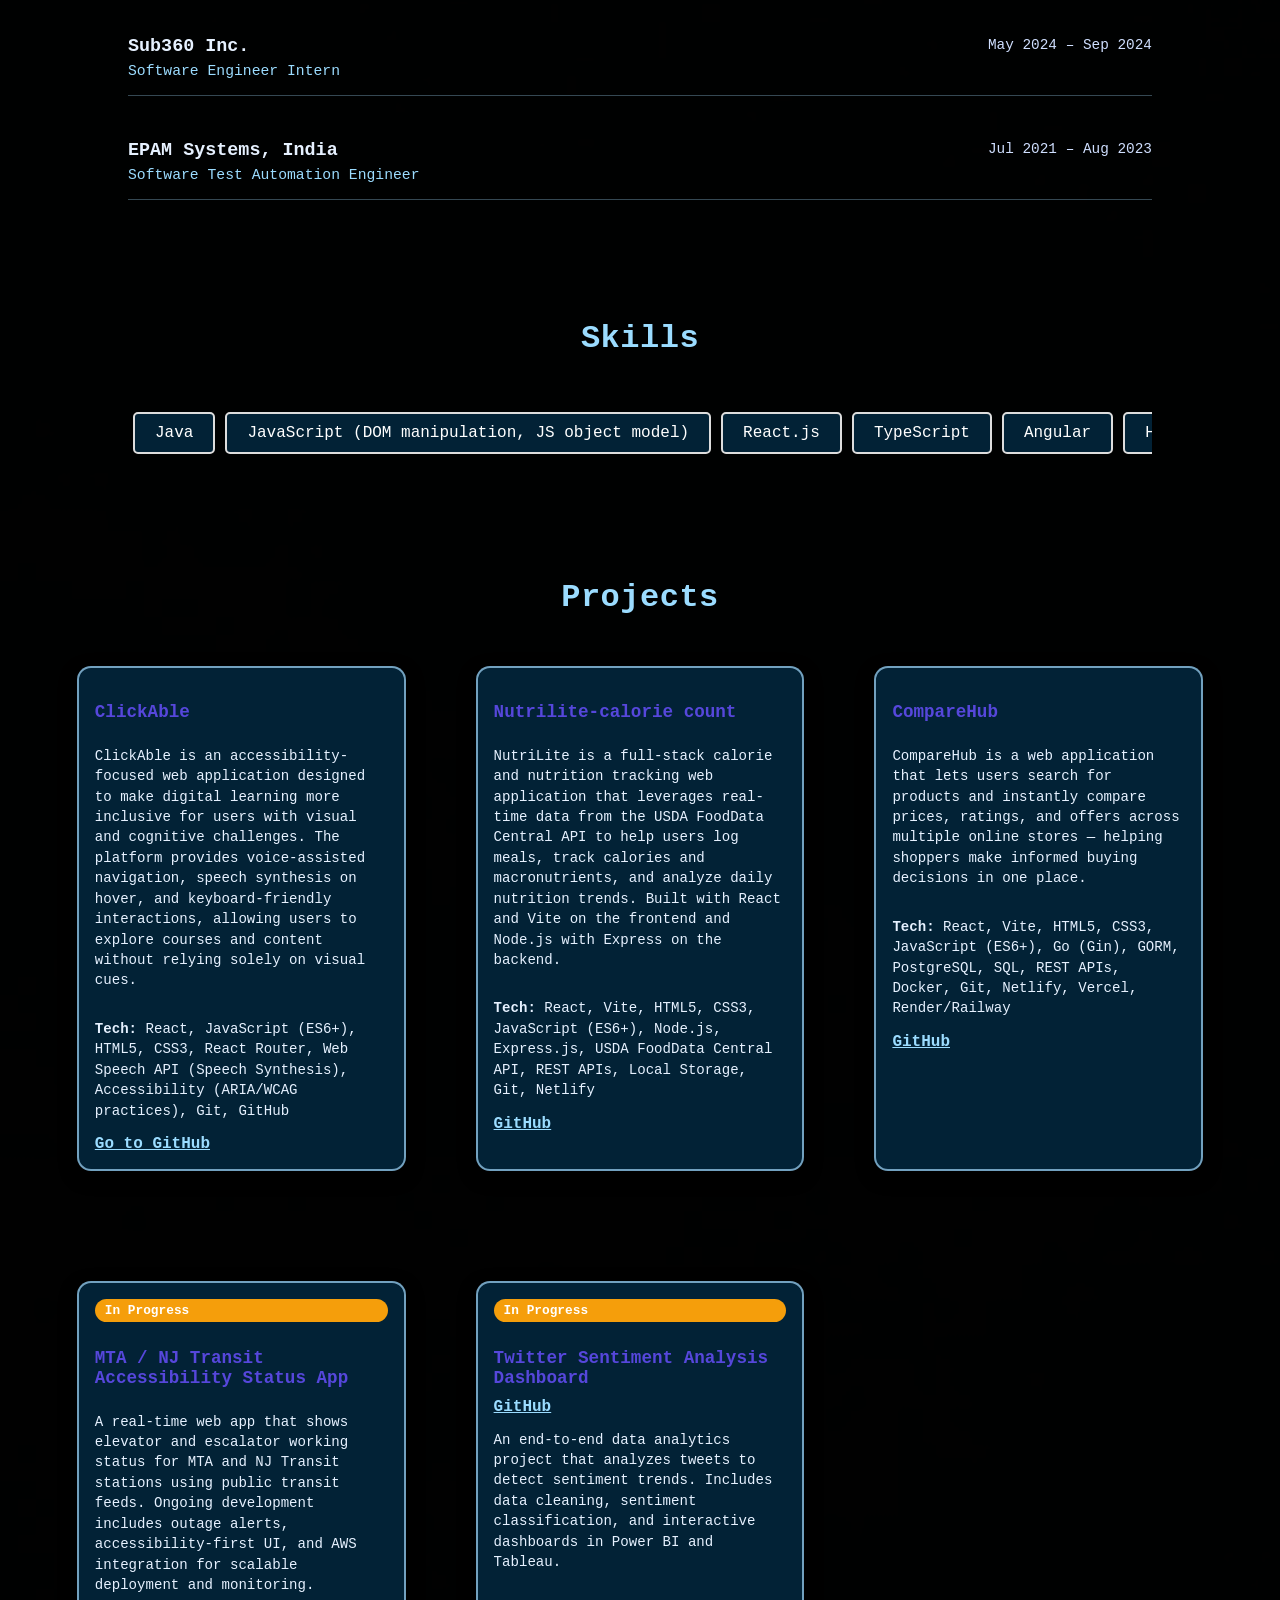
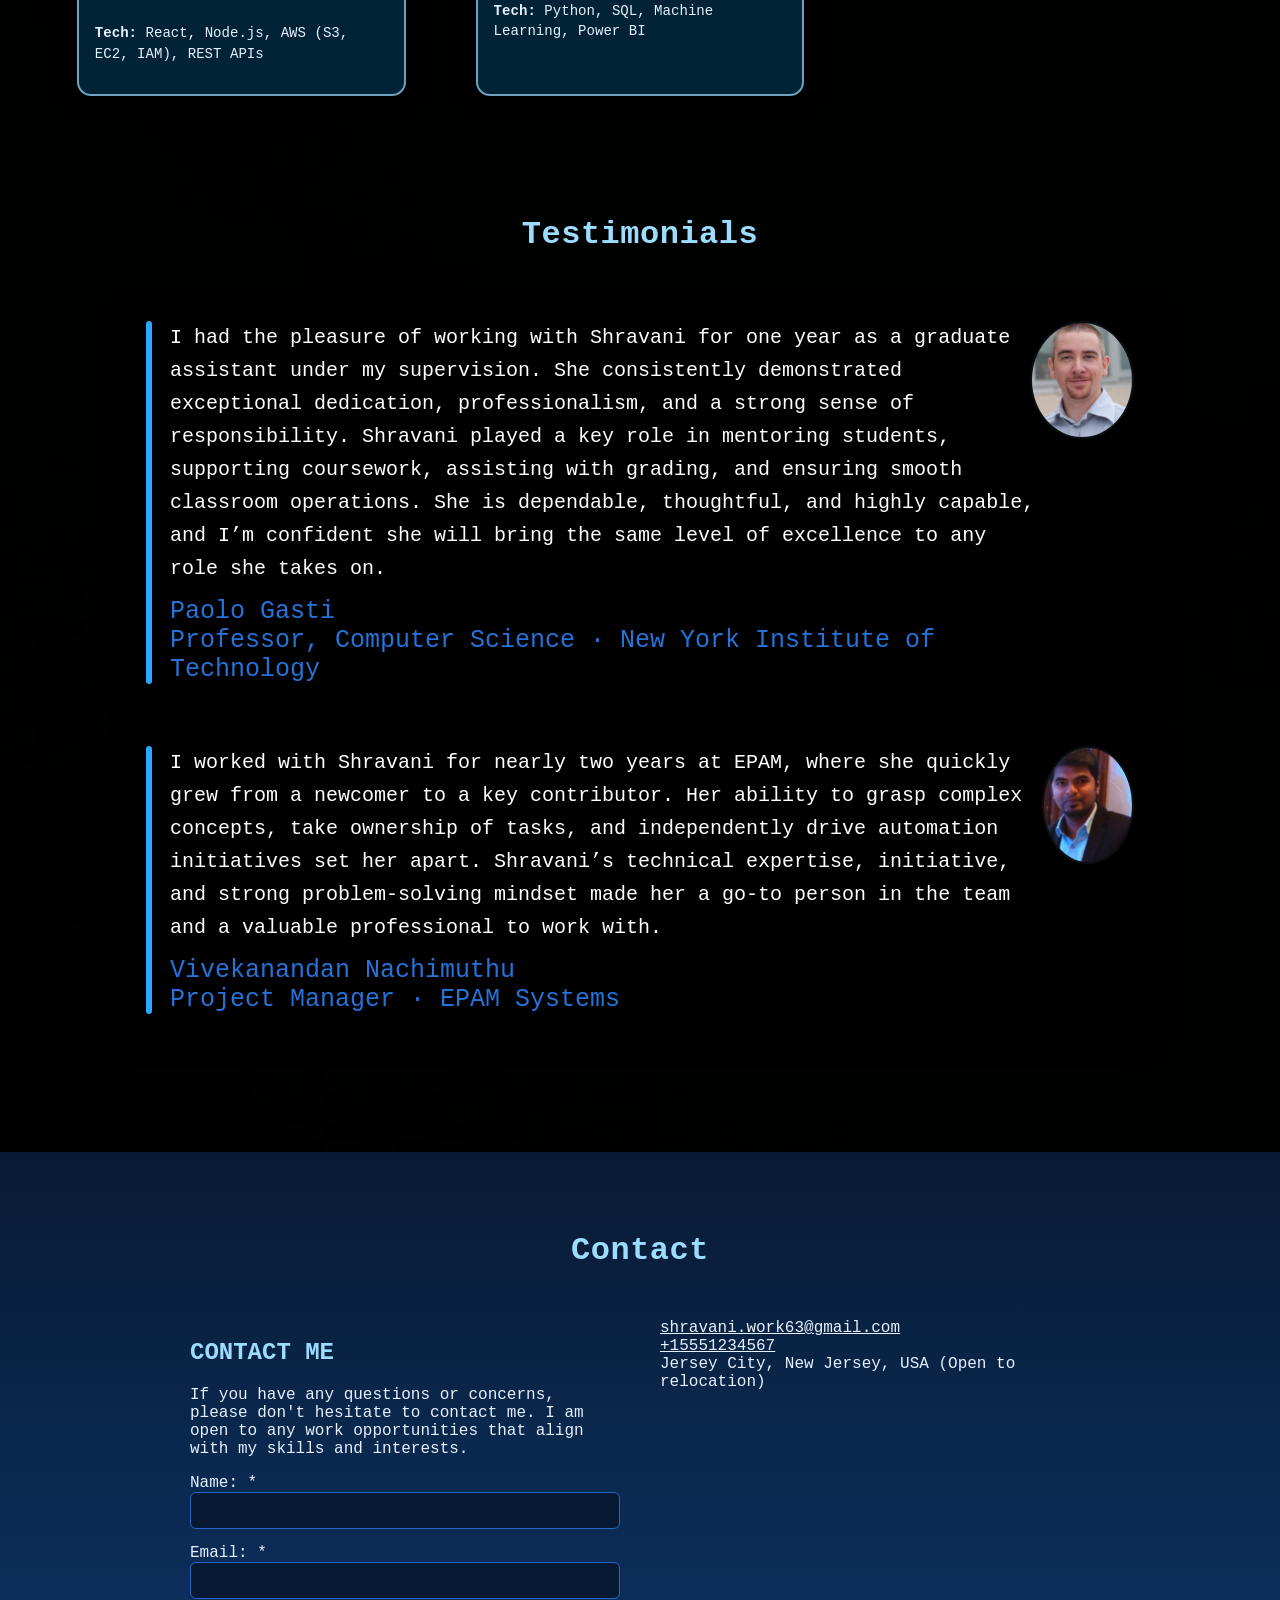
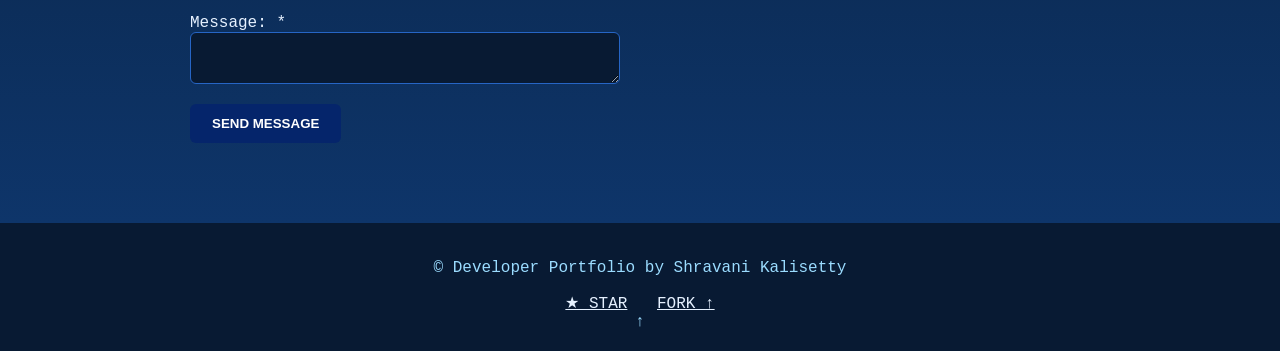
==== commit f047dd6c: "modified the mainpage and added the resume" ====
--- a/Front end/Pages/Mainpage.html
+++ b/Front end/Pages/Mainpage.html
@@ -14,6 +14,7 @@
   <header>
     <nav class="menu">
       <a href="#about">About</a>
+      <!-- ✅ FIX: href must match the exact id ("education" not "Education") -->
       <a href="#education">Education</a>
       <a href="#certifications">Certifications</a>
       <a href="#work-experience">Work Experience</a>
@@ -51,47 +52,52 @@
 
     <div class="flex-container">
       <img class="image-decrease" src="Myself.jpeg" alt="Your Image" />
+
       <div class="description">
-      <p>
-        Hi, I’m Shravani, a Computer Science graduate student based in New Jersey who
-        loves building software that actually works in the real world. From full-stack
-        web development to automation testing and data analysis, I enjoy working across
-        the stack to create clean, reliable, and impactful applications.
-      </p>
-
-      <p>
-        I’m constantly learning, experimenting, and improving how software is built
-        and delivered, with a strong focus on writing maintainable code, building
-        scalable systems, and delivering high-quality user experiences.
-      </p>
-      <div class="tech-stack-description">
-  <p>
-    Across my projects and professional certifications, I’ve worked with a wide range of technologies spanning
-    front-end, back-end, cloud, automation, and data analytics. My hands-on experience includes building applications
-    using HTML, CSS, JavaScript, React, Node.js, Python, Java, and RESTful APIs, while leveraging AWS for cloud
-    fundamentals and scalable deployment concepts. Through Meta’s Front-End, Back-End, and Full Stack certifications,
-    I’ve applied best practices in UI/UX design, component-based development, API integration, and database management.
-    I also work extensively with automation tools like Selenium, TestNG, and CI/CD pipelines, as well as data tools
-    such as SQL, Power BI, and Tableau to build reliable, data-driven solutions.
-  </p>
-</div>
-<button class="resume-button-container">
-  <a
-    href=""
-    target="_blank"
-    rel="noopener noreferrer"
-    class="resume-button"
-  >
-    View Resume
-  </a>
-</button>
+        <p>
+          Hi, I’m Shravani, a Computer Science graduate student based in New Jersey who
+          loves building software that actually works in the real world. From full-stack
+          web development to automation testing and data analysis, I enjoy working across
+          the stack to create clean, reliable, and impactful applications.
+        </p>
+
+        <p>
+          I’m constantly learning, experimenting, and improving how software is built
+          and delivered, with a strong focus on writing maintainable code, building
+          scalable systems, and delivering high-quality user experiences.
+        </p>
+
+        <div class="tech-stack-description">
+          <p>
+            Across my projects and professional certifications, I’ve worked with a wide range of technologies spanning
+            front-end, back-end, cloud, automation, and data analytics. My hands-on experience includes building applications
+            using HTML, CSS, JavaScript, React, Node.js, Python, Java, and RESTful APIs, while leveraging AWS for cloud
+            fundamentals and scalable deployment concepts. Through Meta’s Front-End, Back-End, and Full Stack certifications,
+            I’ve applied best practices in UI/UX design, component-based development, API integration, and database management.
+            I also work extensively with automation tools like Selenium, TestNG, and CI/CD pipelines, as well as data tools
+            such as SQL, Power BI, and Tableau to build reliable, data-driven solutions.
+          </p>
+        </div>
+
+        <!-- ✅ FIX: button should not wrap an anchor. Use only the anchor styled as a button. -->
+        <!-- ✅ Put your resume file link below (example: Resume_Shravani_Kalisetty.pdf placed in same folder) -->
+        <div class="resume-button-container">
+          <a
+            href="Shravani_Kalisetty_Resume_Official.pdf"
+            target="_blank"
+            rel="noopener noreferrer"
+            class="resume-button"
+          >
+            View Resume
+          </a>
+        </div>
       </div>
     </div>
 
     <!-- =========================
          EDUCATION
     ========================= -->
-    <div class="alignment_text">
+    <div class="alignment_text" id="education">
       <h2 class="section-title">Education</h2>
 
       <div class="education-entry">
@@ -109,8 +115,6 @@
         </div>
         <p class="text_one date-range">July 2021 - July 2023</p>
       </div>
-
-
     </div>
 
     <!-- =========================
@@ -284,7 +288,11 @@
       <div class="card-container projects-grid">
         <div class="card project-card">
           <h3>ClickAble</h3>
-          <p>ClickAble is an accessibility-focused web application designed to make digital learning more inclusive for users with visual and cognitive challenges. The platform provides voice-assisted navigation, speech synthesis on hover, and keyboard-friendly interactions, allowing users to explore courses and content without relying solely on visual cues.</p>
+          <p>
+            ClickAble is an accessibility-focused web application designed to make digital learning more inclusive for users
+            with visual and cognitive challenges. The platform provides voice-assisted navigation, speech synthesis on hover,
+            and keyboard-friendly interactions, allowing users to explore courses and content without relying solely on visual cues.
+          </p>
           <p><strong>Tech:</strong> React, JavaScript (ES6+), HTML5, CSS3, React Router, Web Speech API (Speech Synthesis), Accessibility (ARIA/WCAG practices), Git, GitHub</p>
           <a href="https://github.com/shrav463/ClickAble" target="_blank" rel="noopener noreferrer">Go to GitHub</a>
         </div>
@@ -324,7 +332,7 @@
         <div class="card project-card">
           <span class="status-badge">In Progress</span>
           <h3>Twitter Sentiment Analysis Dashboard</h3>
-          <a href="https://github.com/Shrav463/Twitter_Sentiment_Analysis?tab=readme-ov-file" target="_blank">GitHub</a>          
+          <a href="https://github.com/Shrav463/Twitter_Sentiment_Analysis?tab=readme-ov-file" target="_blank" rel="noopener noreferrer">GitHub</a>
           <p>
             An end-to-end data analytics project that analyzes tweets to detect sentiment trends. Includes data cleaning,
             sentiment classification, and interactive dashboards in Power BI and Tableau.
@@ -334,110 +342,108 @@
       </div>
     </div>
 
-   <!-- =========================
-     TESTIMONIALS (STYLE LIKE IMAGE)
-========================= -->
-<div class="testimonials-section" id="testimonials">
-  <h2 class="section-title">Testimonials</h2>
-
-  <div class="testimonials-modern">
-
-    <!-- Testimonial 1 -->
-    <div class="testimonial-modern-card">
-      <div class="testimonial-line"></div>
-
-      <div class="testimonial-body">
-        <p class="testimonial-quote">
-          I had the pleasure of working with Shravani for one year as a graduate assistant under my supervision.
-          She consistently demonstrated exceptional dedication, professionalism, and a strong sense of responsibility.
-          Shravani played a key role in mentoring students, supporting coursework, assisting with grading, and ensuring
-          smooth classroom operations. She is dependable, thoughtful, and highly capable, and I’m confident she will
-          bring the same level of excellence to any role she takes on.
-        </p>
-
-        <p class="testimonial-author">
-          <span class="author-name">Paolo Gasti</span><br />
-          <span class="author-role">Professor, Computer Science · New York Institute of Technology</span>
-        </p>
-      </div>
-
-      <div class="testimonial-avatar">
-        <!-- Put your own image file name here -->
-        <img src="Professor_pic.png" alt="Paolo Gasti" />
-      </div>
-    </div>
-
-    <!-- Testimonial 2 -->
-    <div class="testimonial-modern-card">
-      <div class="testimonial-line"></div>
-
-      <div class="testimonial-body">
-        <p class="testimonial-quote">
-          I worked with Shravani for nearly two years at EPAM, where she quickly grew from a newcomer to a key contributor.
-          Her ability to grasp complex concepts, take ownership of tasks, and independently drive automation initiatives
-          set her apart. Shravani’s technical expertise, initiative, and strong problem-solving mindset made her a
-          go-to person in the team and a valuable professional to work with.
-        </p>
-
-        <p class="testimonial-author">
-          <span class="author-name">Vivekanandan Nachimuthu</span><br />
-          <span class="author-role">Project Manager · EPAM Systems</span>
-        </p>
-      </div>
-
-      <div class="testimonial-avatar">
-        <!-- Put your own image file name here -->
-        <img src="Professor_pic_1.png" alt="Vivekanandan Nachimuthu" />
-      </div>
-    </div>
-
-  </div>
-</div>
-
-<!-- =========================
-       CONTACT
-  ========================= -->
-  <section class="contact-section" id="contact">
-    <h2 class="section-title">Contact</h2>
-
-    <div class="contact-content">
-      <div class="contact-form">
-        <h2>CONTACT ME</h2>
-        <p>
-          If you have any questions or concerns, please don't hesitate to contact me. I am open to any work opportunities
-          that align with my skills and interests.
-        </p>
-
-        <form>
-          <label for="name">Name: *</label>
-          <input type="text" id="name" name="name" required />
-
-          <label for="email">Email: *</label>
-          <input type="email" id="email" name="email" required />
-
-          <label for="message">Message: *</label>
-          <textarea id="message" name="message" required></textarea>
-
-          <button type="submit">SEND MESSAGE <span class="send-icon"></span></button>
-        </form>
-      </div>
-
-      <div class="contact-info">
-        <div class="info-item">
-          <span class="icon email-icon"></span>
-          <a href="mailto:shravani.work63@gmail.com">shravani.work63@gmail.com</a>
-        </div>
-        <div class="info-item">
-          <span class="icon phone-icon"></span>
-          <a href="tel:+15551234567">+15551234567</a>
-        </div>
-        <div class="info-item">
-          <span class="icon location-icon"></span>
-          <span>Jersey City, New Jersey, UsA (Open to relocation)</span>
-        </div>
-      </div>
-    </div>
-  </section>
+    <!-- =========================
+         TESTIMONIALS (STYLE LIKE IMAGE)
+    ========================= -->
+    <div class="testimonials-section" id="testimonials">
+      <h2 class="section-title">Testimonials</h2>
+
+      <div class="testimonials-modern">
+        <!-- Testimonial 1 -->
+        <div class="testimonial-modern-card">
+          <div class="testimonial-line"></div>
+
+          <div class="testimonial-body">
+            <p class="testimonial-quote">
+              I had the pleasure of working with Shravani for one year as a graduate assistant under my supervision.
+              She consistently demonstrated exceptional dedication, professionalism, and a strong sense of responsibility.
+              Shravani played a key role in mentoring students, supporting coursework, assisting with grading, and ensuring
+              smooth classroom operations. She is dependable, thoughtful, and highly capable, and I’m confident she will
+              bring the same level of excellence to any role she takes on.
+            </p>
+
+            <p class="testimonial-author">
+              <span class="author-name">Paolo Gasti</span><br />
+              <span class="author-role">Professor, Computer Science · New York Institute of Technology</span>
+            </p>
+          </div>
+
+          <div class="testimonial-avatar">
+            <img src="Professor_pic.png" alt="Paolo Gasti" />
+          </div>
+        </div>
+
+        <!-- Testimonial 2 -->
+        <div class="testimonial-modern-card">
+          <div class="testimonial-line"></div>
+
+          <div class="testimonial-body">
+            <p class="testimonial-quote">
+              I worked with Shravani for nearly two years at EPAM, where she quickly grew from a newcomer to a key contributor.
+              Her ability to grasp complex concepts, take ownership of tasks, and independently drive automation initiatives
+              set her apart. Shravani’s technical expertise, initiative, and strong problem-solving mindset made her a
+              go-to person in the team and a valuable professional to work with.
+            </p>
+
+            <p class="testimonial-author">
+              <span class="author-name">Vivekanandan Nachimuthu</span><br />
+              <span class="author-role">Project Manager · EPAM Systems</span>
+            </p>
+          </div>
+
+          <div class="testimonial-avatar">
+            <img src="Professor_pic_1.png" alt="Vivekanandan Nachimuthu" />
+          </div>
+        </div>
+      </div>
+    </div>
+
+    <!-- =========================
+         CONTACT
+    ========================= -->
+    <section class="contact-section" id="contact">
+      <h2 class="section-title">Contact</h2>
+
+      <div class="contact-content">
+        <div class="contact-form">
+          <h2>CONTACT ME</h2>
+          <p>
+            If you have any questions or concerns, please don't hesitate to contact me. I am open to any work opportunities
+            that align with my skills and interests.
+          </p>
+
+          <form>
+            <label for="name">Name: *</label>
+            <input type="text" id="name" name="name" required />
+
+            <label for="email">Email: *</label>
+            <input type="email" id="email" name="email" required />
+
+            <label for="message">Message: *</label>
+            <textarea id="message" name="message" required></textarea>
+
+            <button type="submit">SEND MESSAGE <span class="send-icon"></span></button>
+          </form>
+        </div>
+
+        <div class="contact-info">
+          <div class="info-item">
+            <span class="icon email-icon"></span>
+            <a href="mailto:shravani.work63@gmail.com">shravani.work63@gmail.com</a>
+          </div>
+          <div class="info-item">
+            <span class="icon phone-icon"></span>
+            <a href="tel:+15551234567">+15551234567</a>
+          </div>
+          <div class="info-item">
+            <span class="icon location-icon"></span>
+            <span>Jersey City, New Jersey, USA (Open to relocation)</span>
+          </div>
+        </div>
+      </div>
+    </section>
+
+  </div><!-- ✅ closes #about wrapper -->
 
   <footer class="footer">
     <div class="footer-content">
